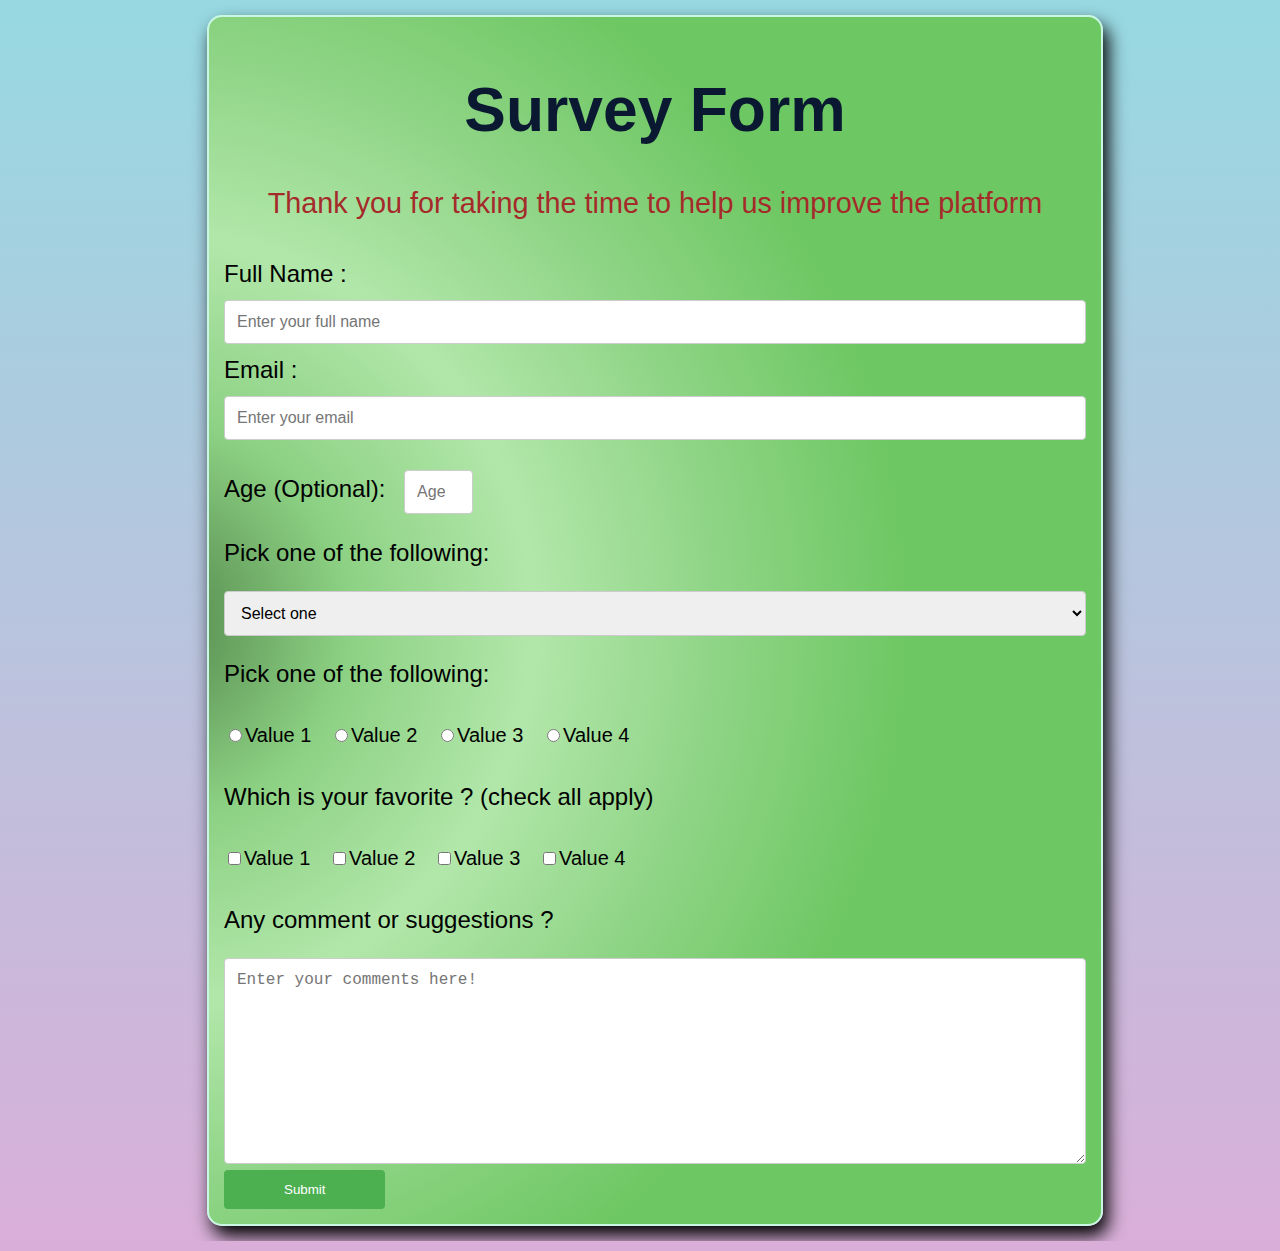
==== index.html @ 4e1b7100 "Add files via upload" ====
<!DOCTYPE html>
<html lang="en">
<head>
    <meta charset="UTF-8">
    <meta http-equiv="X-UA-Compatible" content="IE=edge">
    <meta name="viewport" content="width=device-width, initial-scale=1.0">
    <title>Submission form</title>
    <link rel="stylesheet" type="text/css" href="style.css">
</head>
<body>
    <div class="container">
        <header>
            <h1 id="title">Survey Form</h1>
            <p id="description">Thank you for taking the time to help us improve the platform</p>
        </header>

        <form action="" id="survey-form">
            <div class="form-group">
                <label for="name" id="name-label">Full Name : </label>
                <input type="text" id="name" name="name" placeholder="Enter your full name" required>
            </div>

            <div class="form-group">
                <label for="email" id="email-label">Email : </label>
                <input type="email" id="email" name="email" placeholder="Enter your email" required>
            </div>

            <div class="form-group">
                <label for="number" id="number-label">Age <span class="clue">(Optional)</span>:</label>
                <input type="number" id="number" name="number" min="5" max="99" placeholder="Age" required>
            </div>

            <div class="form-group">
               <p>Pick one of the following:</p>
               <select name="role" id="dropdown">
                   <option disabled selected value>Select one</option>
                   <option value="student">Student</option>
                   <option value="job">Full Time Job</option>
                   <option value="preferNo">Prefer not to say</option>
                   <option value="other">Other</option>
                 </select>
               </select>
            </div>

            <div class="form-group font-size-adjust">
                <p>Pick one of the following:</p>
                <label for="" id="sample"><input 
                    type="radio"
                    name="user-recomend"
                    value="value-1" 
                    class="input-radio">Value 1</label>
                <label for=""><input 
                    type="radio" 
                    name="user-recomend" 
                    value="value-2" 
                    class="input-radio">Value 2</label>
                <label for=""><input 
                    type="radio" 
                    name="user-recomend" 
                    value="value-3" 
                    class="input-radio">Value 3</label>
                <label for=""><input 
                    type="radio" 
                    name="user-recomend" 
                    value="value-4" 
                    class="input-radio">Value 4</label>
            </div>

            <div class="form-group font-size-adjust">
                <p>Which is your favorite ? <span class="clue">(check all apply)</span> </p>
                <label for=""><input 
                    type="checkbox" 
                    name="prefer" 
                    value="value-1" 
                    class="input-checkbox">Value 1</label>

                <label for=""><input 
                    type="checkbox" 
                    name="prefer" 
                    value="value-2" 
                    class="input-checkbox">Value 2</label>

                <label for=""><input 
                    type="checkbox" 
                    name="prefer" 
                    value="value-3" 
                    class="input-checkbox">Value 3</label>

                <label for=""><input 
                    type="checkbox" 
                    name="prefer" 
                    value="value-4" 
                    class="input-checkbox">Value 4</label>
            </div>

            <div class="form-group textarea">
                <p>Any comment or suggestions ?</p>
                <textarea name="comments" id="comments" cols="30" rows="10" placeholder="Enter your comments here!"></textarea>    
            </div>

            <div class="form-group">
                <input type="submit" value="Submit">
            

        </form>
    </div>
</body>
</html>
---- style.css ----
* {
    box-sizing: border-box;
}

body{
    margin: 0;
    font-size: 24px;
    background-color: #D9AFD9;
    background-image: linear-gradient(0deg, #D9AFD9 0%, #97D9E1 100%);
    
    font-family: Helvetica, arial, sans-serif;
}

.container{
    border: 2px solid #caf7e3;
    box-shadow:  5px 10px 18px;
    border-radius: 15px;
    margin: 15px;
    width: 70%;
    height: auto;
    background-image: radial-gradient( circle 759px at -6.7% 50%,  rgba(80,131,73,1) 0%, rgba(140,209,131,1) 26.2%, rgba(178,231,170,1) 50.6%, rgba(144,213,135,1) 74.1%, rgb(109, 199, 98) 100.3% );
    position: relative;
    left: 15%;
    right: 50%;
    padding: 15px;
}

#title{
    text-align: center;
    color: #0a1931;
    font-size: 2.6em;
}
#description{
    text-align: center;
    color: brown;
    font-size: 1.2em;
}

label {
    padding: 12px 12px 12px 0;
    display: inline-block;
}

.font-size-adjust label{
    font-size: 20px;
}

input[type=text], input[type=email], select, textarea {
    width: 100%;
    padding: 12px;
    border: 1px solid #ccc;
    border-radius: 4px;
    resize: vertical;
    font-size: 16px;
}
textarea{
    outline: none;
    
}

input[type=number]{
    margin-top: 30px;
    width: 8%;
    resize: vertical;
    padding: 12px;
    border: 1px solid #ccc;
    border-radius: 4px;
    font-size: 16px;
}


input[type=submit] {
    background-color: #4CAF50;
    color: white;
    padding: 12px 60px;
    border: none;
    border-radius: 4px;
    cursor: pointer;
    float: center;
  }

  input[type=submit]:hover {
      background: #54e346;
  }

  /* media queries starts */

  @media (max-width: 375px){
    .container{
        width: 100%;
        border-radius: 5px;
        padding: 0;
        left: 0;
        right: 0;
        margin: 0;
    }

    #title{
        font-size: 24px;
    }
    #description{
        font-size: 13px;
    }

    input[type=submit] {
        margin: 0 0 10px 70px;
    }

    input[type=number]{
        width: 20%;
    }

    .form-group p{
        font-size: 18px;
        margin-left: 5px;
    }

    label {
        font-size: 18px;
        margin-left: 5px;
    }
    span{
        font-size: 16px;
    }
    
    textarea{
        height: 150px;
    }
  }
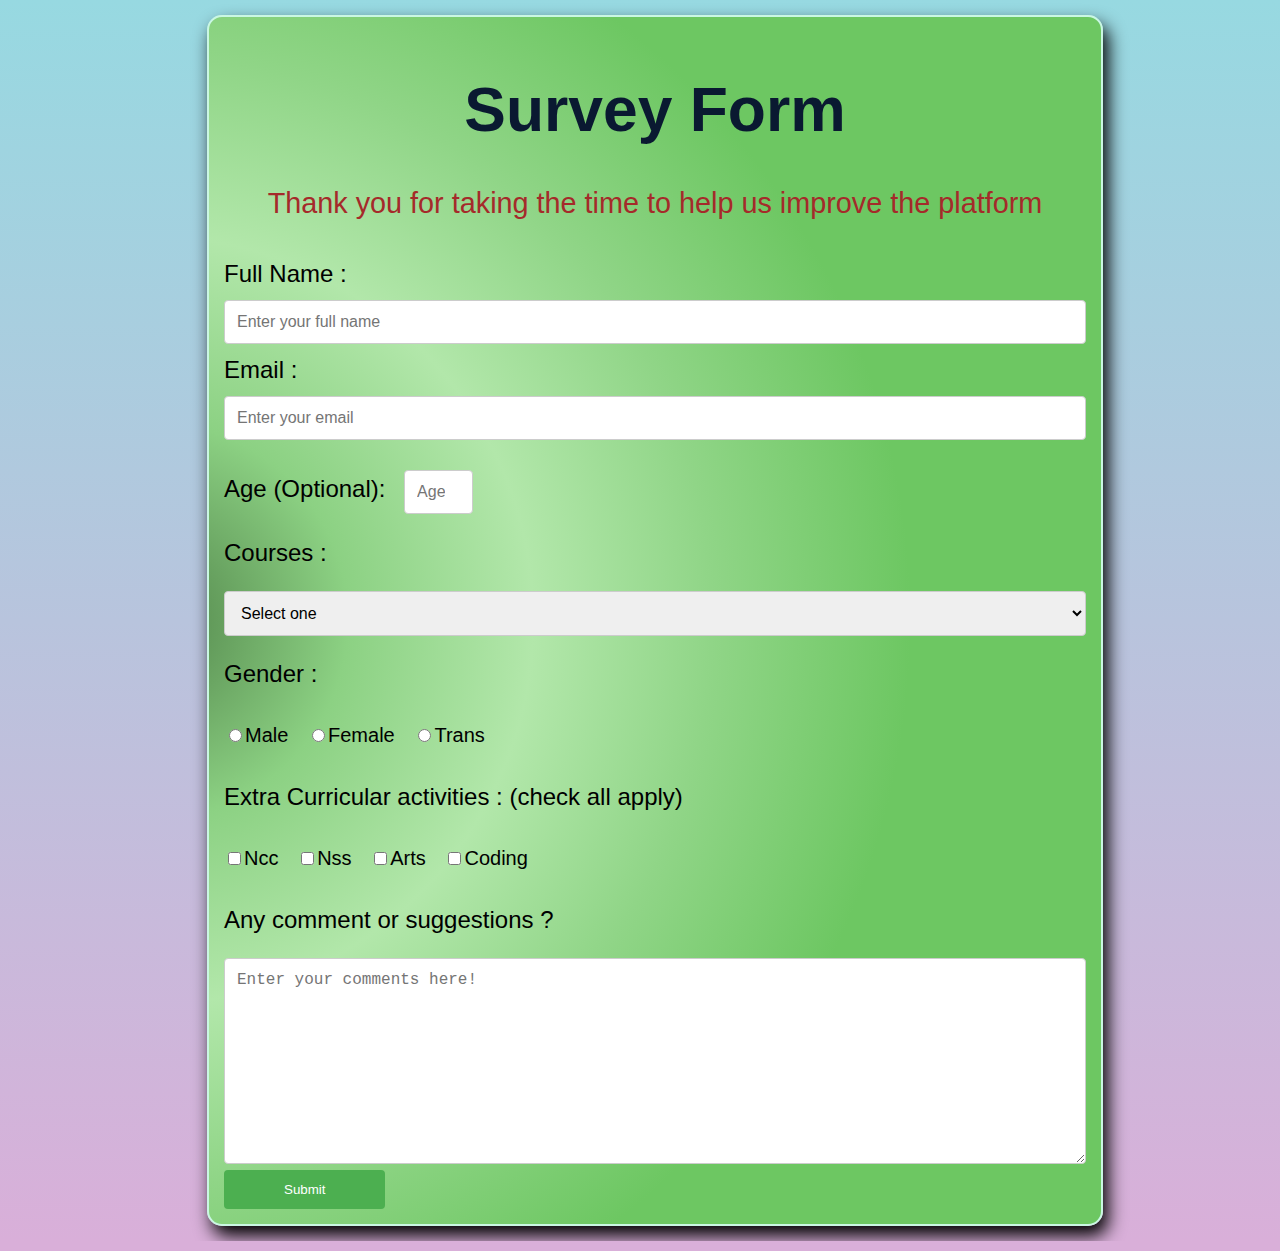
==== commit fb9248ae: "Update index.html" ====
--- a/index.html
+++ b/index.html
@@ -31,66 +31,61 @@
             </div>
 
             <div class="form-group">
-               <p>Pick one of the following:</p>
+               <p>Courses : </p>
                <select name="role" id="dropdown">
                    <option disabled selected value>Select one</option>
-                   <option value="student">Student</option>
-                   <option value="job">Full Time Job</option>
-                   <option value="preferNo">Prefer not to say</option>
-                   <option value="other">Other</option>
+                   <option value="student">Bsc Computer science</option>
+                   <option value="job">Bsc Electronic</option>
+                   <option value="preferNo">Bcom computer application</option>
+                   <option value="other">Bcom Finance and taxation</option>
                  </select>
                </select>
             </div>
 
             <div class="form-group font-size-adjust">
-                <p>Pick one of the following:</p>
+                <p>Gender :</p>
                 <label for="" id="sample"><input 
                     type="radio"
                     name="user-recomend"
                     value="value-1" 
-                    class="input-radio">Value 1</label>
+                    class="input-radio">Male</label>
                 <label for=""><input 
                     type="radio" 
                     name="user-recomend" 
                     value="value-2" 
-                    class="input-radio">Value 2</label>
+                    class="input-radio">Female</label>
                 <label for=""><input 
                     type="radio" 
                     name="user-recomend" 
                     value="value-3" 
-                    class="input-radio">Value 3</label>
-                <label for=""><input 
-                    type="radio" 
-                    name="user-recomend" 
-                    value="value-4" 
-                    class="input-radio">Value 4</label>
+                    class="input-radio">Trans</label>
             </div>
 
             <div class="form-group font-size-adjust">
-                <p>Which is your favorite ? <span class="clue">(check all apply)</span> </p>
+                <p>Extra Curricular activities : <span class="clue">(check all apply)</span> </p>
                 <label for=""><input 
                     type="checkbox" 
                     name="prefer" 
                     value="value-1" 
-                    class="input-checkbox">Value 1</label>
+                    class="input-checkbox">Ncc</label>
 
                 <label for=""><input 
                     type="checkbox" 
                     name="prefer" 
                     value="value-2" 
-                    class="input-checkbox">Value 2</label>
+                    class="input-checkbox">Nss</label>
 
                 <label for=""><input 
                     type="checkbox" 
                     name="prefer" 
                     value="value-3" 
-                    class="input-checkbox">Value 3</label>
+                    class="input-checkbox">Arts</label>
 
                 <label for=""><input 
                     type="checkbox" 
                     name="prefer" 
                     value="value-4" 
-                    class="input-checkbox">Value 4</label>
+                    class="input-checkbox">Coding</label>
             </div>
 
             <div class="form-group textarea">
@@ -105,4 +100,4 @@
         </form>
     </div>
 </body>
-</html>+</html>
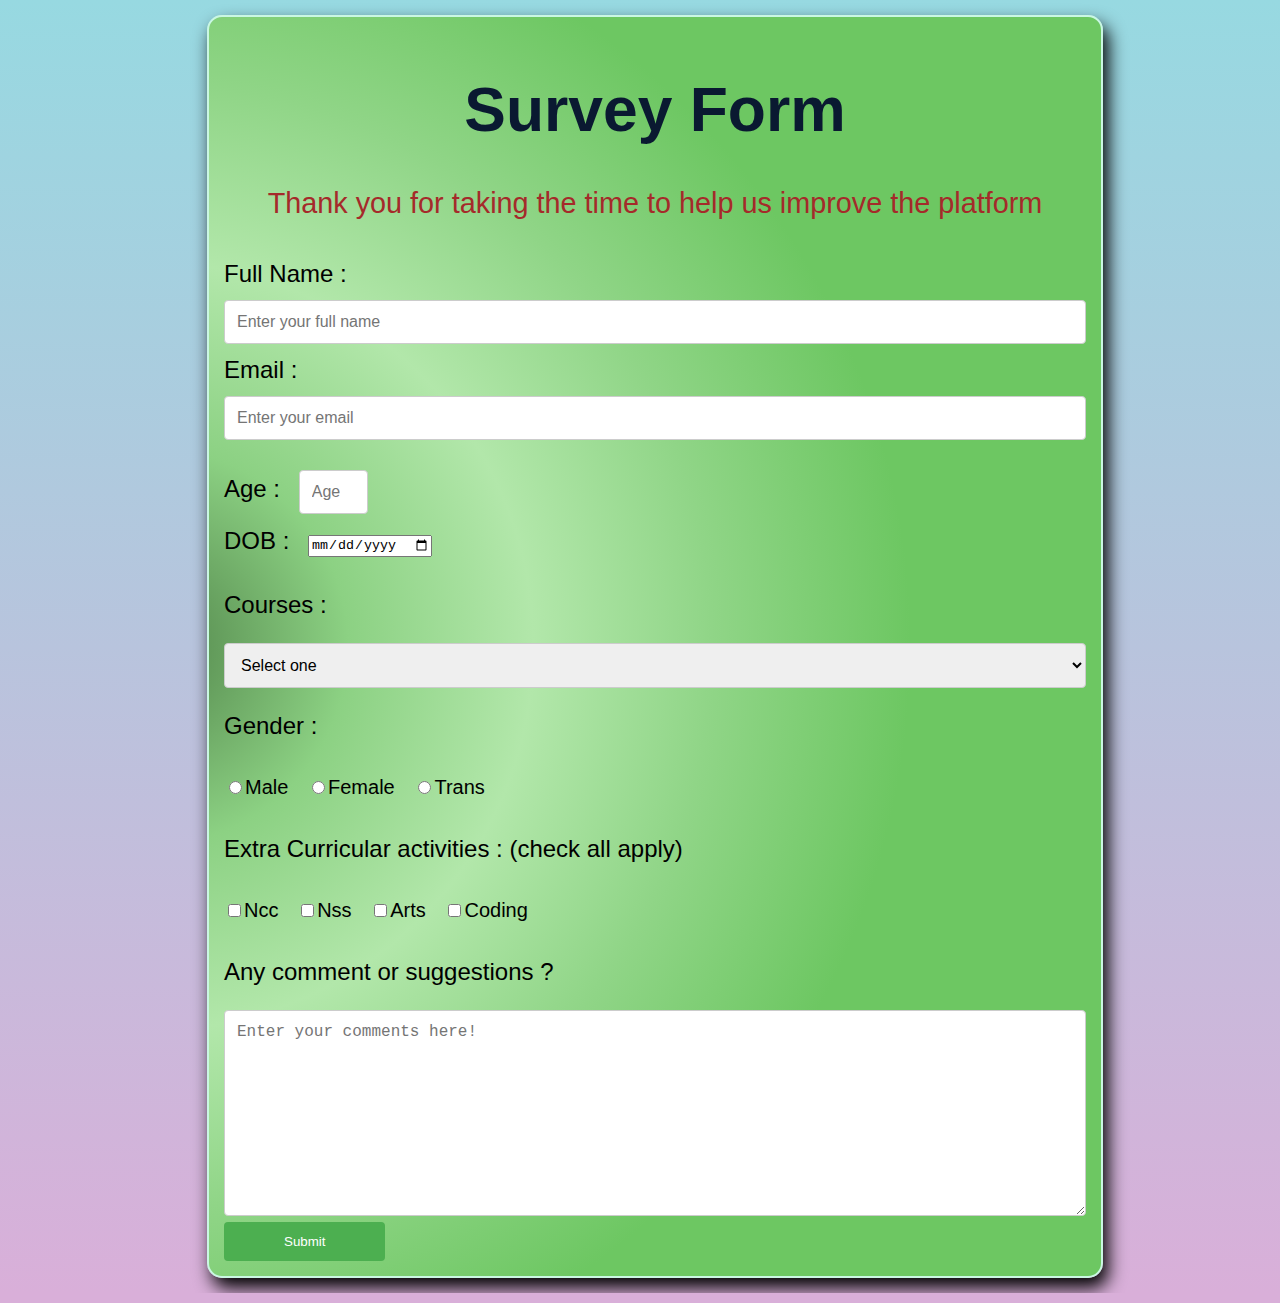
==== commit 529f401f: "Update index.html" ====
--- a/index.html
+++ b/index.html
@@ -26,8 +26,13 @@
             </div>
 
             <div class="form-group">
-                <label for="number" id="number-label">Age <span class="clue">(Optional)</span>:</label>
+                <label for="number" id="number-label">Age :</label>
                 <input type="number" id="number" name="number" min="5" max="99" placeholder="Age" required>
+            </div>
+
+           <div class="form-group">
+                <label for="" id="number-label">DOB :</label>
+                <input type="date" id="number" name="number" placeholder="DOB" required>
             </div>
 
             <div class="form-group">
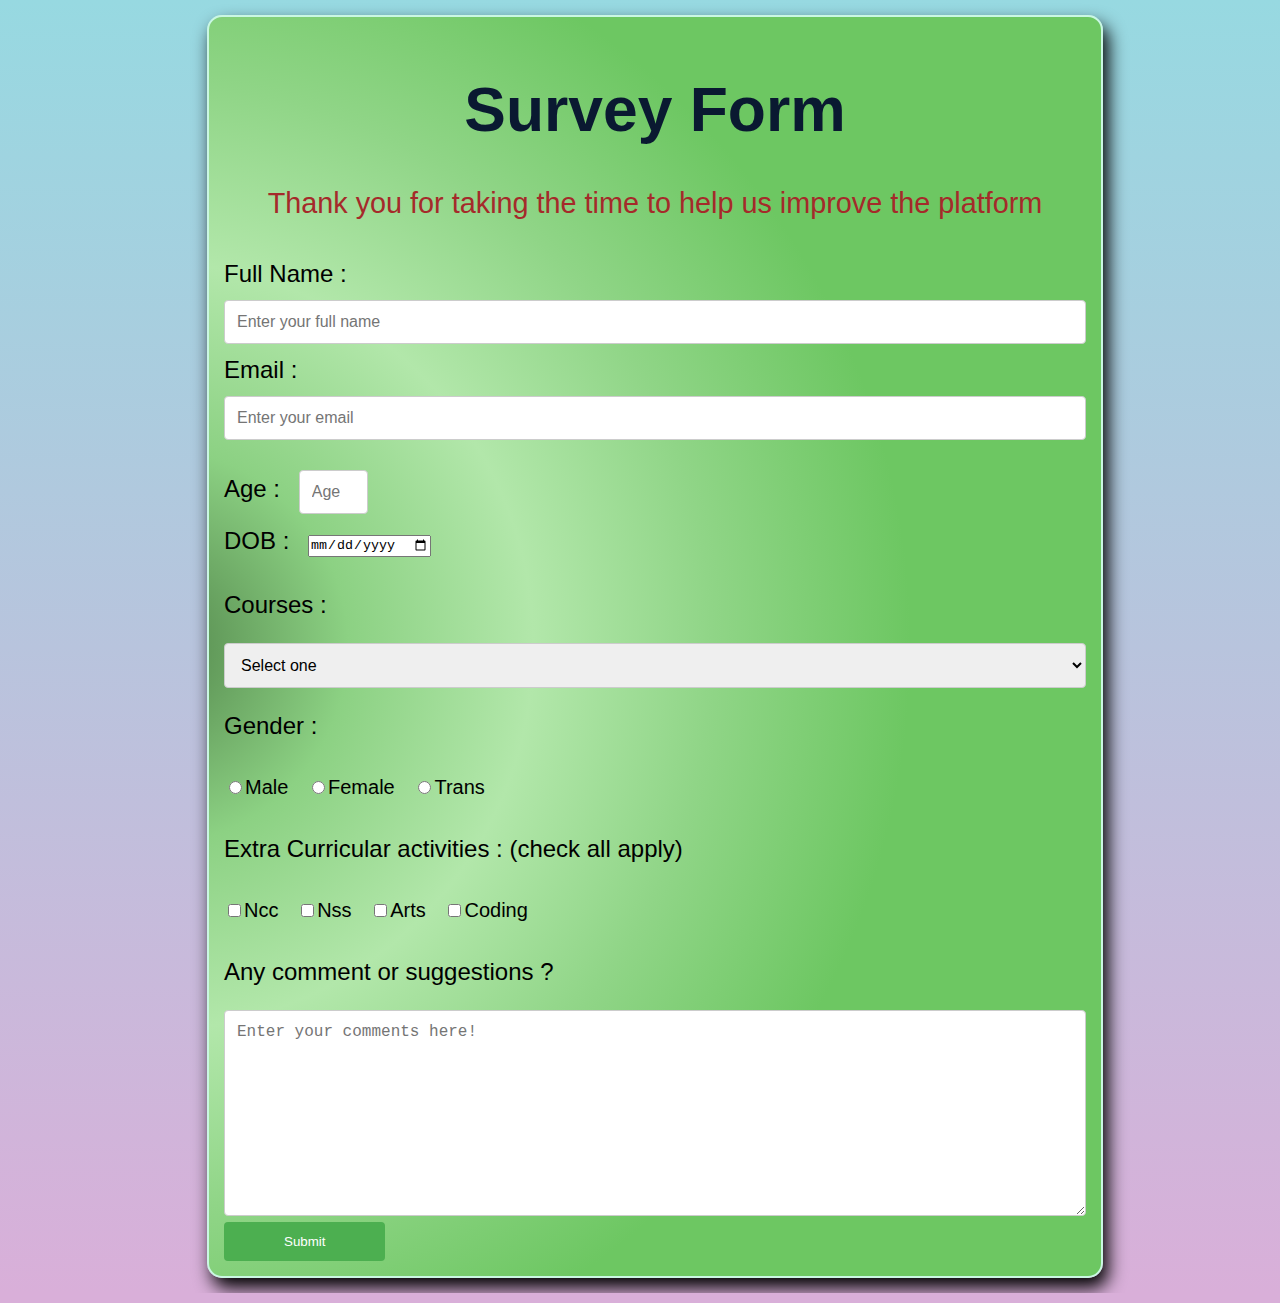
==== commit 0a4718fe: "Update index.html" ====
--- a/index.html
+++ b/index.html
@@ -32,7 +32,7 @@
 
            <div class="form-group">
                 <label for="" id="number-label">DOB :</label>
-                <input type="date" id="number" name="number" placeholder="DOB" required>
+                <input type="date" id="number" name="number" placeholder="dd-mm-yyyy" required>
             </div>
 
             <div class="form-group">
--- a/style.css
+++ b/style.css
@@ -1,5 +1,6 @@
 * {
     box-sizing: border-box;
+    padding :0;
 }
 
 body{
@@ -126,4 +127,4 @@
     textarea{
         height: 150px;
     }
-  }+  }
